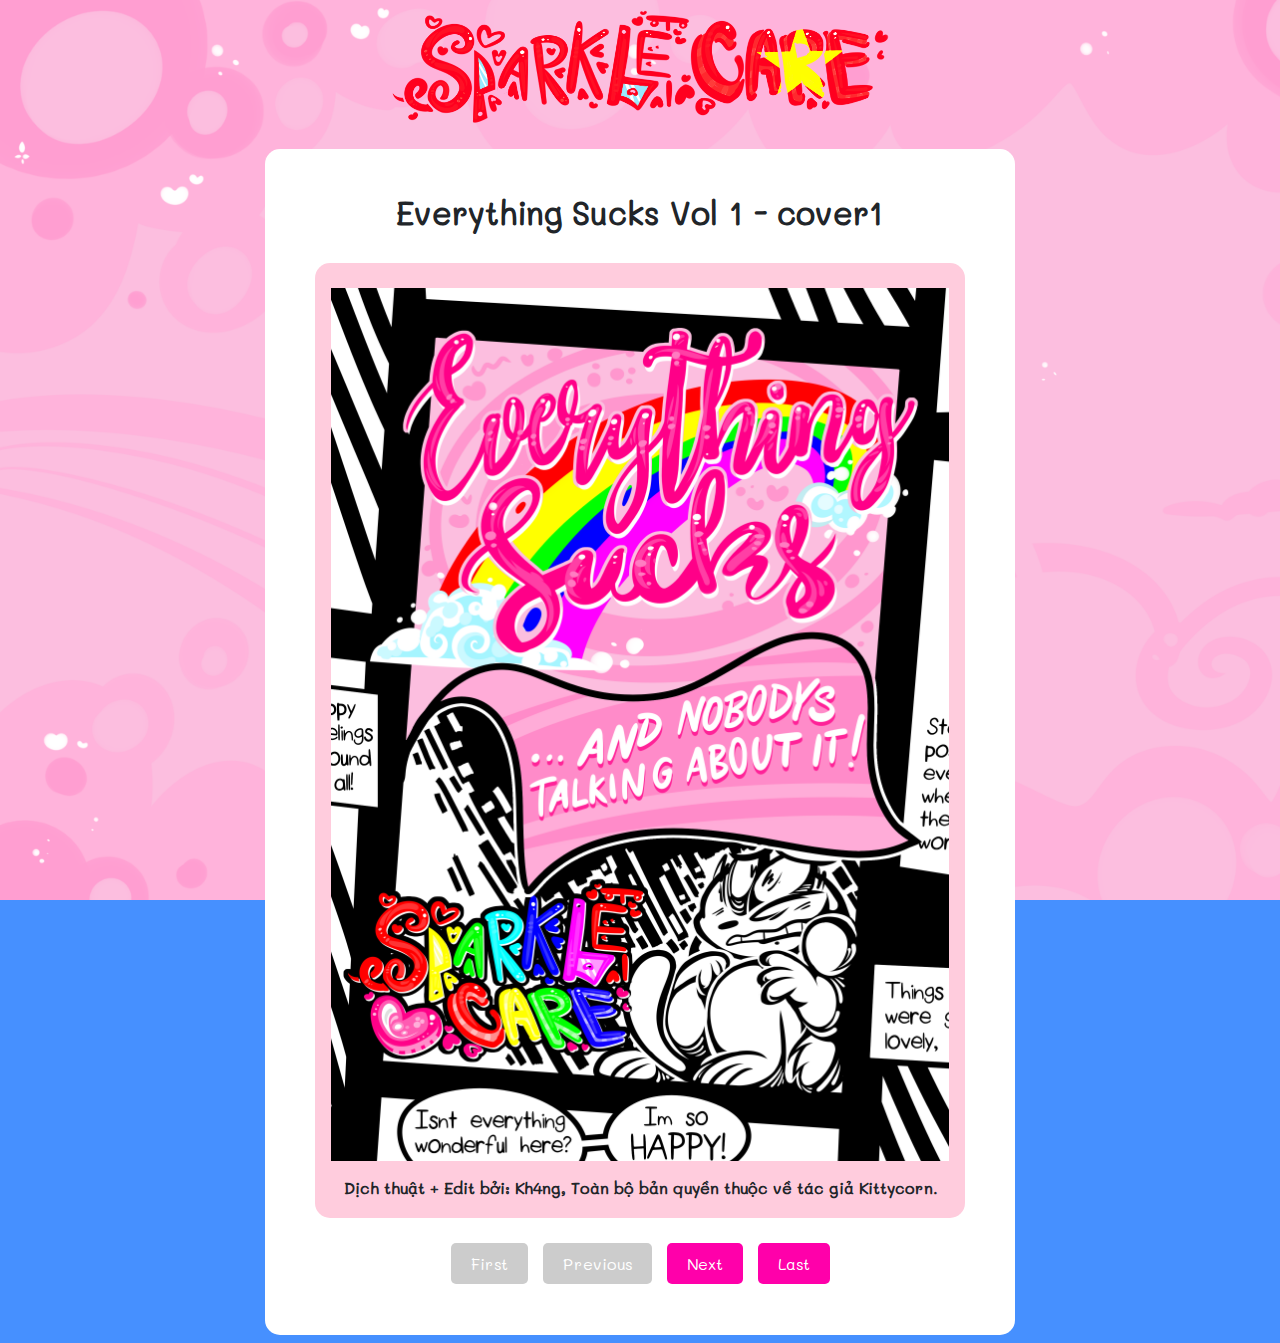
==== comic.html @ b2b663b9 "first commit (added V1)" ====
<!DOCTYPE html>
<html lang="en">
<head>
    <meta charset="UTF-8">
    <meta name="viewport" content="width=device-width, initial-scale=1.0">
    <title>Sparklecare - Comic</title>
    <style>
        @font-face{
            font-family: "Comic Sans MS";
            src: url("assets/fonts/SVN-Comic\ Sans\ MS.ttf") format("truetype");
        }

        @font-face {
            font-family:"Mali Regular";
            src: url("assets/fonts/Mali-Regular.ttf") format("truetype");
        }
        body {
            font-family: "Mali Regular", cursive;
            font-weight: bold;
            font-size: 16px;
            color:rgb(33, 37, 41);
            text-align: center;
            background-color: rgb(70, 144, 255);
            background-image: image-set("assets/images/BG_2.png");
            background-repeat: no-repeat;
            background-attachment: fixed;
            background-size: cover;
        }
        #comic-image {
            max-width: 95%;
            height: auto;
            margin-top: 25px;
            padding-bottom: 12px;
        }
        .navigation {
            margin-top: 20px;
        }
        button {
            font-family: "Mali Regular", cursive;
            font-weight: 500px;
            padding: 10px 20px;
            font-size: 16px;
            cursor: pointer;
            background-color: rgb(255, 0, 170);
            color: white;
            border: none;
            border-radius: 5px;
            margin: 5px;
            margin-bottom: 1px;
        }
        button:hover {
            background-color: rgb(255, 61, 191);
        }
        button:disabled {
            background-color: #ccc;
            cursor: not-allowed;
        }
        #wap-container {
            background-color: rgb(255, 255, 255);
            background-origin: padding-box;
            display: block;
            height: auto;
            width: 650px;
            padding: 50px;
            padding-top: 20px;
            border-radius: 15px;
            margin: auto;
        }
        #pink {
            background-color: rgb(255, 204, 221);
            padding-bottom: 20px;
            margin-top: 30px;
            border-radius: 15px;
        }
        #logo {
            transition: transform .2s
        }
        #logo:hover {
            transform: scale(1.2);
        }

        .grayscale {
            -webkit-filter: grayscale(100%);
            -moz-filter: grayscale(100%);
            -ms-filter: grayscale(100%);
            filter: grayscale(100%);
        }

    </style>
    <link rel="icon" type="image/x-icon" href="assets/images/favicon_sc.ico">
</head>
<body>
    <div style="margin-bottom: 20px; display:block; width:500px; margin-left: auto; margin-right: auto;">
    <a href="index.html"><img id="logo" src="assets/images/header.png" width="100%"></a><br>
    </div>

    <div id="wap-container">
    <h1 id="titlepage">Everything Sucks VOL 1</h1>
    <div id="pink">
    <div id="comic-container">
        <img id="comic-image" src="" alt="Comic Page">
    </div>
    Dịch thuật + Edit bởi: Kh4ng, Toàn bộ bản quyền thuộc về tác giả Kittycorn.
    </div>
    <div class="navigation">
        <button id="first-btn">First</button>
        <button id="prev-btn">Previous</button>
        <button id="next-btn">Next</button>
        <button id="last-btn">Last</button>
    </div>
    </div>
    <script>
        let pages = [];
        let currentPageIndex = 0;

        // Function to parse URL parameters
        function getQueryParams() {
            const params = new URLSearchParams(window.location.search);
            return {
                vol: params.get('vol'),
                id: params.get('id')
            };
        }

        // Fetch the pages from the JSON file
        fetch('/assets/pages.json')
            .then(response => response.json())
            .then(data => {
                pages = data.pages;
                const { vol, id } = getQueryParams();
                currentPageIndex = pages.findIndex(page => page.vol === vol && page.id === id);
                if (currentPageIndex === -1) currentPageIndex = 0; // Default to first page if not found
                loadPage(currentPageIndex);
                updateButtons();            })
            .catch(error => console.error('Error loading pages:', error));

        // Load the page based on the index
        function loadPage(index) {
            if (index >= 0 && index < pages.length) {
                const page = pages[index];
                document.getElementById('comic-image').src = `/${page.image}`;
                document.getElementById('comic-image').alt = `Comic Page: ${page.id}`;
                document.getElementById('titlepage').innerText = `Everything Sucks Vol ${page.vol} - ${page.id}`
                window.history.replaceState({}, '', `comic.html?vol=${page.vol}&id=${page.id}`); // Update URL
                currentPageIndex = index;
                updateButtons();
            }
        }

        // Update button states
        function updateButtons() {
            document.getElementById('first-btn').disabled = currentPageIndex === 0;
            document.getElementById('prev-btn').disabled = currentPageIndex === 0;
            document.getElementById('next-btn').disabled = currentPageIndex === pages.length - 1;
            document.getElementById('last-btn').disabled = currentPageIndex === pages.length - 1;
        }

        // Event listeners for navigation buttons
        document.getElementById('first-btn').addEventListener('click', () => {
            loadPage(0);
        });

        document.getElementById('prev-btn').addEventListener('click', () => {
            if (currentPageIndex > 0) {
                loadPage(currentPageIndex - 1);
            }
        });

        document.getElementById('next-btn').addEventListener('click', () => {
            if (currentPageIndex < pages.length - 1) {
                loadPage(currentPageIndex + 1);
            }
        });

        document.getElementById('last-btn').addEventListener('click', () => {
            loadPage(pages.length - 1);
        });

        // Handle browser back/forward navigation
        window.addEventListener('popstate', () => {
            const { vol, id } = getQueryParams();
            const pageIndex = pages.findIndex(page => page.vol === vol && page.id === id);
            if (pageIndex !== -1) {
                loadPage(pageIndex);
            }
        });
    </script>
</body>
</html>
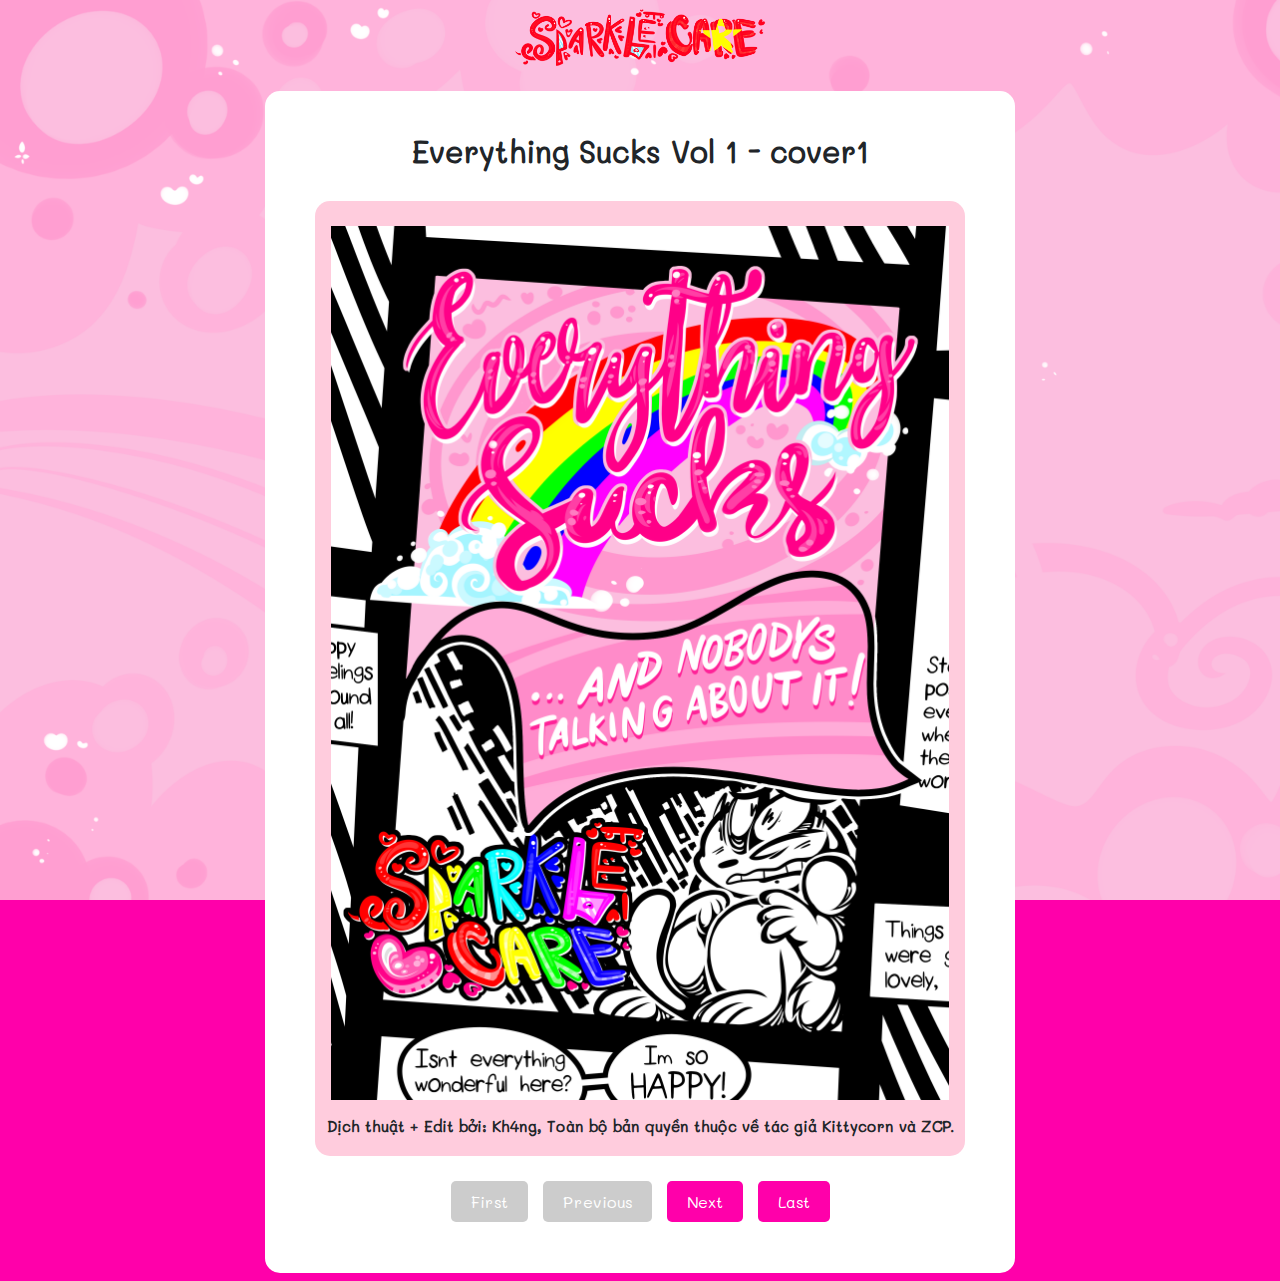
==== commit 8b8a4ac7: "minor changes, better mobile support" ====
--- a/comic.html
+++ b/comic.html
@@ -3,104 +3,20 @@
 <head>
     <meta charset="UTF-8">
     <meta name="viewport" content="width=device-width, initial-scale=1.0">
-    <title>Sparklecare - Comic</title>
-    <style>
-        @font-face{
-            font-family: "Comic Sans MS";
-            src: url("assets/fonts/SVN-Comic\ Sans\ MS.ttf") format("truetype");
-        }
-
-        @font-face {
-            font-family:"Mali Regular";
-            src: url("assets/fonts/Mali-Regular.ttf") format("truetype");
-        }
-        body {
-            font-family: "Mali Regular", cursive;
-            font-weight: bold;
-            font-size: 16px;
-            color:rgb(33, 37, 41);
-            text-align: center;
-            background-color: rgb(70, 144, 255);
-            background-image: image-set("assets/images/BG_2.png");
-            background-repeat: no-repeat;
-            background-attachment: fixed;
-            background-size: cover;
-        }
-        #comic-image {
-            max-width: 95%;
-            height: auto;
-            margin-top: 25px;
-            padding-bottom: 12px;
-        }
-        .navigation {
-            margin-top: 20px;
-        }
-        button {
-            font-family: "Mali Regular", cursive;
-            font-weight: 500px;
-            padding: 10px 20px;
-            font-size: 16px;
-            cursor: pointer;
-            background-color: rgb(255, 0, 170);
-            color: white;
-            border: none;
-            border-radius: 5px;
-            margin: 5px;
-            margin-bottom: 1px;
-        }
-        button:hover {
-            background-color: rgb(255, 61, 191);
-        }
-        button:disabled {
-            background-color: #ccc;
-            cursor: not-allowed;
-        }
-        #wap-container {
-            background-color: rgb(255, 255, 255);
-            background-origin: padding-box;
-            display: block;
-            height: auto;
-            width: 650px;
-            padding: 50px;
-            padding-top: 20px;
-            border-radius: 15px;
-            margin: auto;
-        }
-        #pink {
-            background-color: rgb(255, 204, 221);
-            padding-bottom: 20px;
-            margin-top: 30px;
-            border-radius: 15px;
-        }
-        #logo {
-            transition: transform .2s
-        }
-        #logo:hover {
-            transform: scale(1.2);
-        }
-
-        .grayscale {
-            -webkit-filter: grayscale(100%);
-            -moz-filter: grayscale(100%);
-            -ms-filter: grayscale(100%);
-            filter: grayscale(100%);
-        }
-
-    </style>
+    <title id="title_vol">Sparklecare - Everything Sucks Vol </title>
+    <link href="assets/sparkle.css" rel="stylesheet" type="text/css">
     <link rel="icon" type="image/x-icon" href="assets/images/favicon_sc.ico">
 </head>
 <body>
-    <div style="margin-bottom: 20px; display:block; width:500px; margin-left: auto; margin-right: auto;">
     <a href="index.html"><img id="logo" src="assets/images/header.png" width="100%"></a><br>
-    </div>
-
+    
     <div id="wap-container">
     <h1 id="titlepage">Everything Sucks VOL 1</h1>
     <div id="pink">
     <div id="comic-container">
         <img id="comic-image" src="" alt="Comic Page">
     </div>
-    Dịch thuật + Edit bởi: Kh4ng, Toàn bộ bản quyền thuộc về tác giả Kittycorn.
+    Dịch thuật + Edit bởi: Kh4ng, Toàn bộ bản quyền thuộc về tác giả Kittycorn và ZCP.
     </div>
     <div class="navigation">
         <button id="first-btn">First</button>
@@ -140,7 +56,10 @@
                 const page = pages[index];
                 document.getElementById('comic-image').src = `/${page.image}`;
                 document.getElementById('comic-image').alt = `Comic Page: ${page.id}`;
+
                 document.getElementById('titlepage').innerText = `Everything Sucks Vol ${page.vol} - ${page.id}`
+                document.getElementById('title_vol').innerText = `Sparklecare - Everything Sucks Vol ${page.vol} - ${page.id}`
+
                 window.history.replaceState({}, '', `comic.html?vol=${page.vol}&id=${page.id}`); // Update URL
                 currentPageIndex = index;
                 updateButtons();
--- a/assets/sparkle.css
+++ b/assets/sparkle.css
@@ -0,0 +1,142 @@
+@font-face{
+    font-family: "Comic Sans MS";
+    src: url("../assets/fonts/SVN-Comic\ Sans\ MS.ttf") format("truetype");
+}
+
+@font-face {
+    font-family:"Mali Regular";
+    src: url("../assets/fonts/Mali-Regular.ttf") format("truetype");
+}
+body {
+    font-family: "Mali Regular", cursive;
+    font-weight: bold;
+    font-size: 15px;
+    color:rgb(33, 37, 41);
+    text-align: center;
+    background-color: rgb(255, 0, 170);
+    background-image: image-set("../assets/images/BG_2.png");
+    background-repeat: no-repeat;
+    background-attachment: fixed;
+    background-size: cover;
+}
+#comic-image {
+    max-width: 95%;
+    height: auto;
+    margin-top: 25px;
+    padding-bottom: 12px;
+}
+.navigation {
+    margin-top: 20px;
+}
+button {
+    font-family: "Mali Regular", cursive;
+    padding: 10px 20px;
+    font-size: 16px;
+    cursor: pointer;
+    background-color: rgb(255, 0, 170);
+    color: white;
+    border: none;
+    border-radius: 5px;
+    margin: 5px;
+    margin-bottom: 1px;
+}
+button:hover {
+    background-color: rgb(255, 61, 191);
+}
+button:disabled {
+    background-color: #ccc;
+    cursor: not-allowed;
+}
+#wap-container {
+    background-color: rgb(255, 255, 255);
+    background-origin: padding-box;
+    display: block;
+    height: auto;
+    width: 650px;
+    padding: 50px;
+    padding-top: 20px;
+    border-radius: 15px;
+    margin: auto;
+}
+
+#pink {
+    background-color: rgb(255, 204, 221);
+    padding-bottom: 20px;
+    margin-top: 30px;
+    border-radius: 15px;
+}
+
+#logodiv {
+    margin-bottom: 20px; display:block; width:500px; margin-left: auto; margin-right: auto
+}
+
+#logo {
+    width: 20%;
+    margin-bottom: 20px;
+    transition: transform .2s
+}
+#logo:hover {
+    transform: scale(1.2);
+}
+
+#scbanner {
+    border-radius: 15px; margin-left:-15px; padding-bottom:10px; padding-top:5px
+}
+
+@media only screen and (max-width:600px) {
+    
+    body {
+        font-size: 15px;
+    }
+
+    #wap-container {
+        width: 320px;
+        height: fit-content;
+        padding: 20px;
+    }
+
+    #pink {
+        margin-left: -5px;
+    }
+
+    #banner {
+        width: 320px;
+        height: 150px;
+        background-size: 250px;
+        background-repeat: no-repeat;
+        background-size: cover;
+
+        margin-bottom: 100px;
+    }
+
+    #avatar {
+        width: 130px; border-radius: 15px; margin-top:105px;outline: 7px solid #72c2f7
+    }
+
+    #infobox {
+        font-size: 10px;
+        padding-right: 10px;
+    }
+
+    #comic-image {
+        max-width: 95%;
+        height: auto;
+        margin-top: 25px;
+        padding-bottom: 12px;
+    }
+
+    #logo {
+        width: 65%;
+        margin-bottom: 10px;
+    }
+
+    #scbanner {
+        width: 290px;
+        margin-left: -15px;
+    }
+
+    button {
+        font-size: 13.3px;
+        margin-left: -5px;
+    }
+}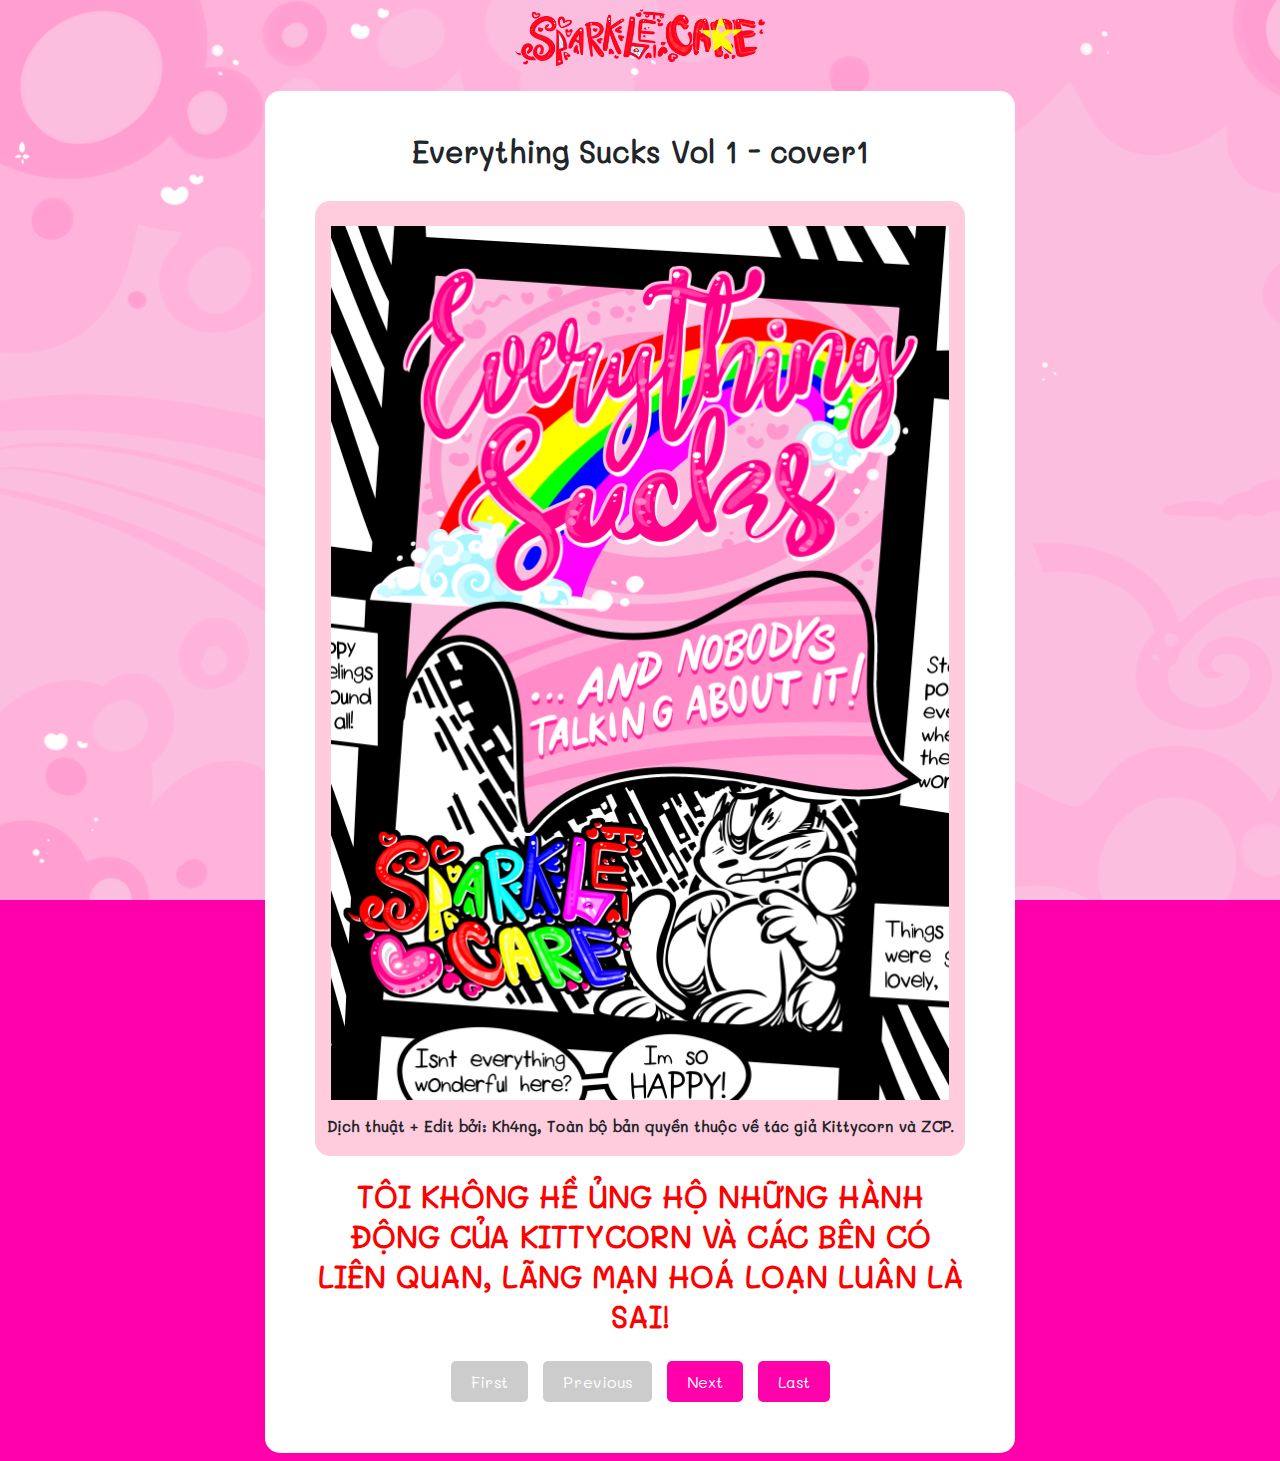
==== commit 006c53a0: "Sparkle-Crit update" ====
--- a/comic.html
+++ b/comic.html
@@ -18,6 +18,7 @@
     </div>
     Dịch thuật + Edit bởi: Kh4ng, Toàn bộ bản quyền thuộc về tác giả Kittycorn và ZCP.
     </div>
+    <h1 style="color:red">TÔI KHÔNG HỀ ỦNG HỘ NHỮNG HÀNH ĐỘNG CỦA KITTYCORN VÀ CÁC BÊN CÓ LIÊN QUAN, LÃNG MẠN HOÁ LOẠN LUÂN LÀ SAI!</h1>
     <div class="navigation">
         <button id="first-btn">First</button>
         <button id="prev-btn">Previous</button>
--- a/assets/sparkle.css
+++ b/assets/sparkle.css
@@ -66,6 +66,10 @@
     border-radius: 15px;
 }
 
+#avatar {
+    width: 150px; border-radius: 15px; margin-top:185px;outline: 7px solid rgb(255, 204, 221);
+}
+
 #logodiv {
     margin-bottom: 20px; display:block; width:500px; margin-left: auto; margin-right: auto
 }
@@ -110,7 +114,7 @@
     }
 
     #avatar {
-        width: 130px; border-radius: 15px; margin-top:105px;outline: 7px solid #72c2f7
+        width: 130px; border-radius: 15px; margin-top:105px;outline: 7px solid rgb(255, 204, 221);
     }
 
     #infobox {
